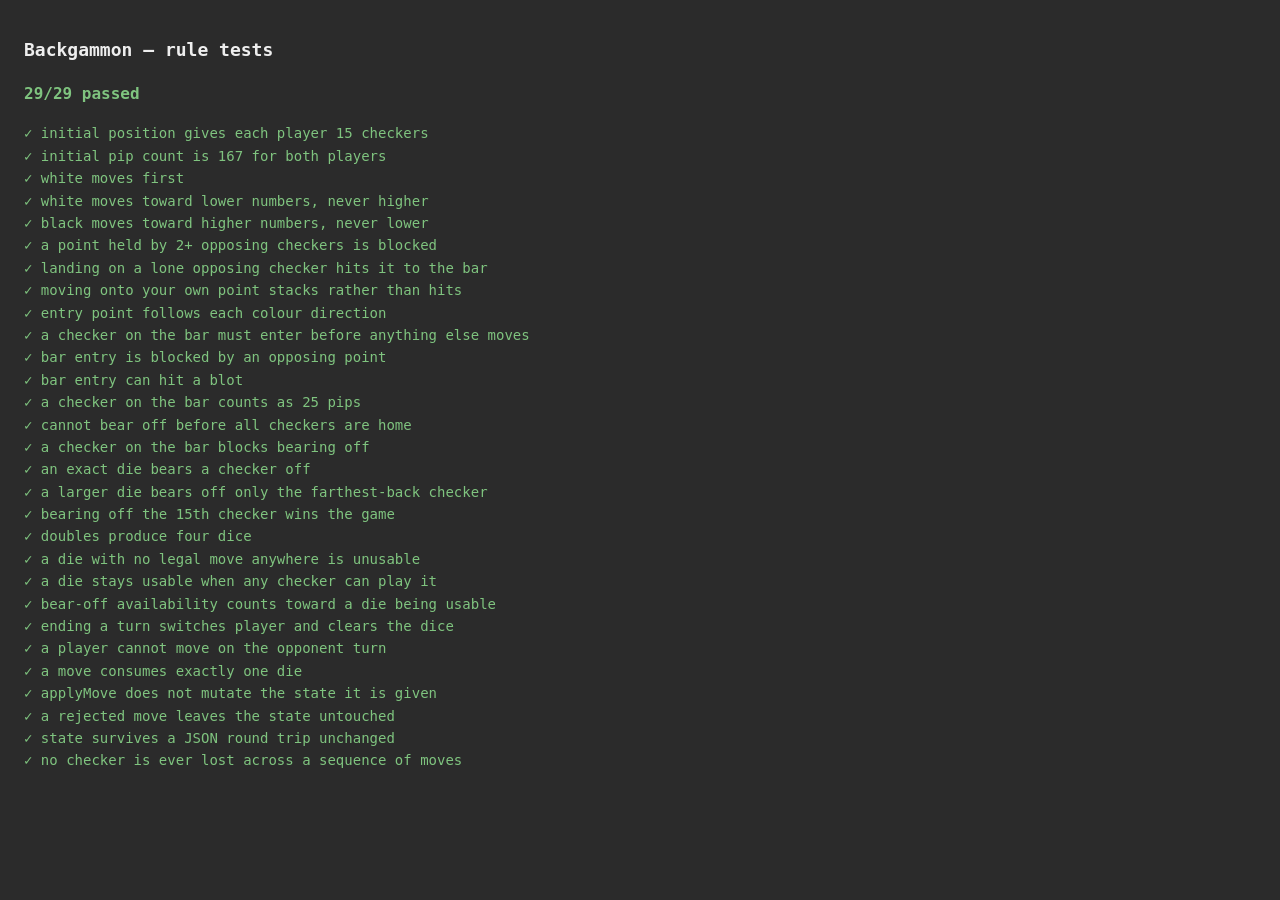
==== tests.html @ 2ebec960 "Extract game state out of the DOM into rules.js Groundwork for multiplayer. The DOM was previously t" ====
<!DOCTYPE html>
<html lang="en">
<head>
  <meta charset="UTF-8">
  <meta name="viewport" content="width=device-width, initial-scale=1">
  <title>Backgammon — rule tests</title>
  <style>
    body {
      margin: 0;
      padding: 24px;
      background: #2b2b2b;
      color: #eee;
      font-family: ui-monospace, Menlo, Consolas, monospace;
      font-size: 14px;
      line-height: 1.6;
    }
    h1 { font-size: 18px; }
    .pass { color: #7fc47f; }
    .fail { color: #e06c6c; }
    .msg { color: #e0a030; padding-left: 18px; }
    p { font-size: 16px; }
  </style>
</head>
<body>
  <h1>Backgammon — rule tests</h1>
  <div id="results">Running…</div>

  <script>
    /* Loaded this way rather than with plain <script src> tags because the
       page is opened over file://, where browsers cache aggressively and
       will happily re-run the previous version of rules.js after you have
       edited it - showing stale passes. The timestamp forces a fresh fetch
       every run. async = false keeps them executing in order. */
    ['rules.js', 'tests.js'].forEach((src) => {
      const script = document.createElement('script');
      script.src = `${src}?v=${Date.now()}`;
      script.async = false;
      document.body.appendChild(script);
    });
  </script>
</body>
</html>
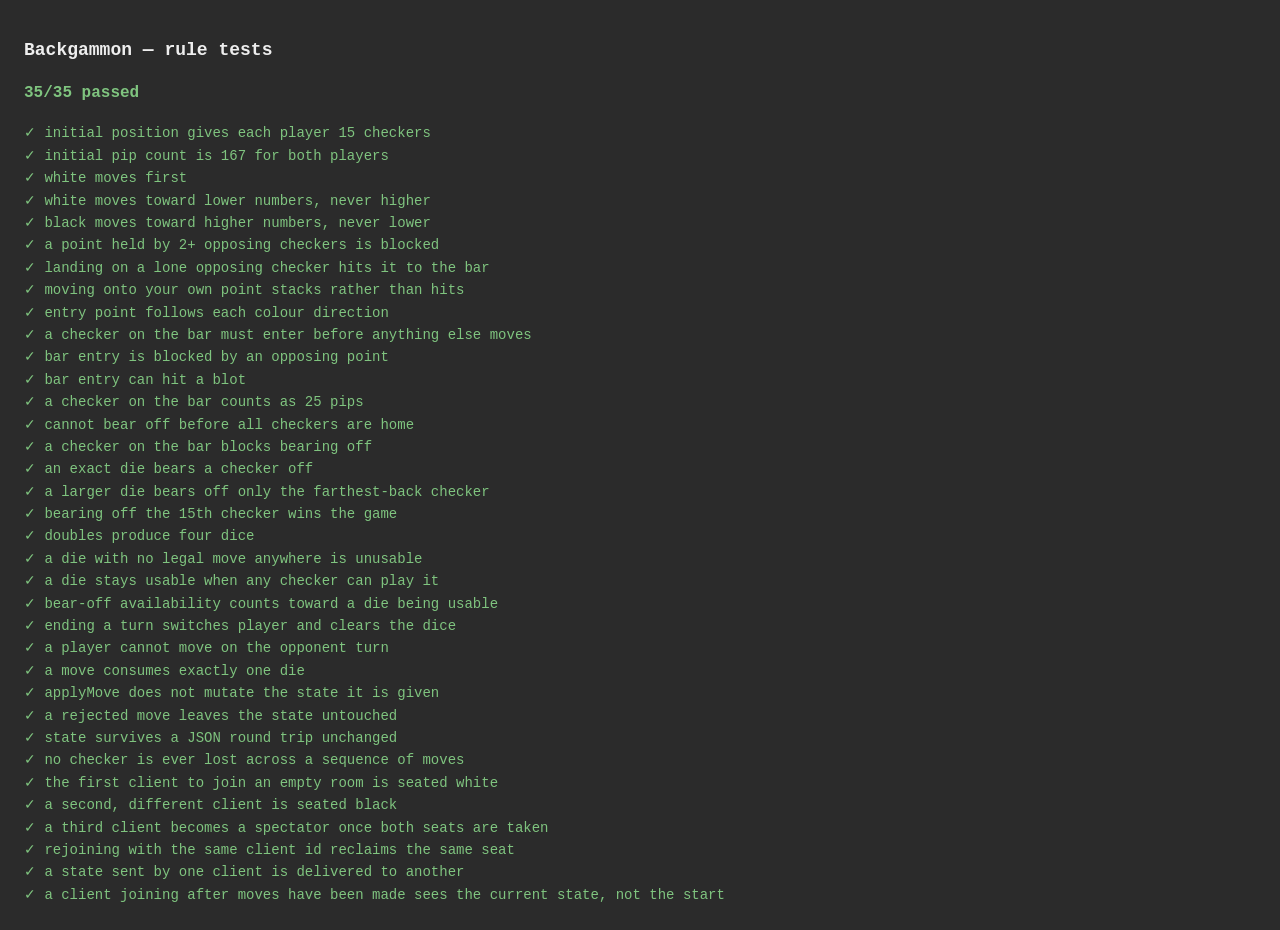
==== commit a56dac07: "Add local two-tab multiplayer sync (Stage C) Two tabs on the same machine can now share a live game " ====
--- a/tests.html
+++ b/tests.html
@@ -31,7 +31,7 @@
        will happily re-run the previous version of rules.js after you have
        edited it - showing stale passes. The timestamp forces a fresh fetch
        every run. async = false keeps them executing in order. */
-    ['rules.js', 'tests.js'].forEach((src) => {
+    ['rules.js', 'sync.js', 'tests.js'].forEach((src) => {
       const script = document.createElement('script');
       script.src = `${src}?v=${Date.now()}`;
       script.async = false;
